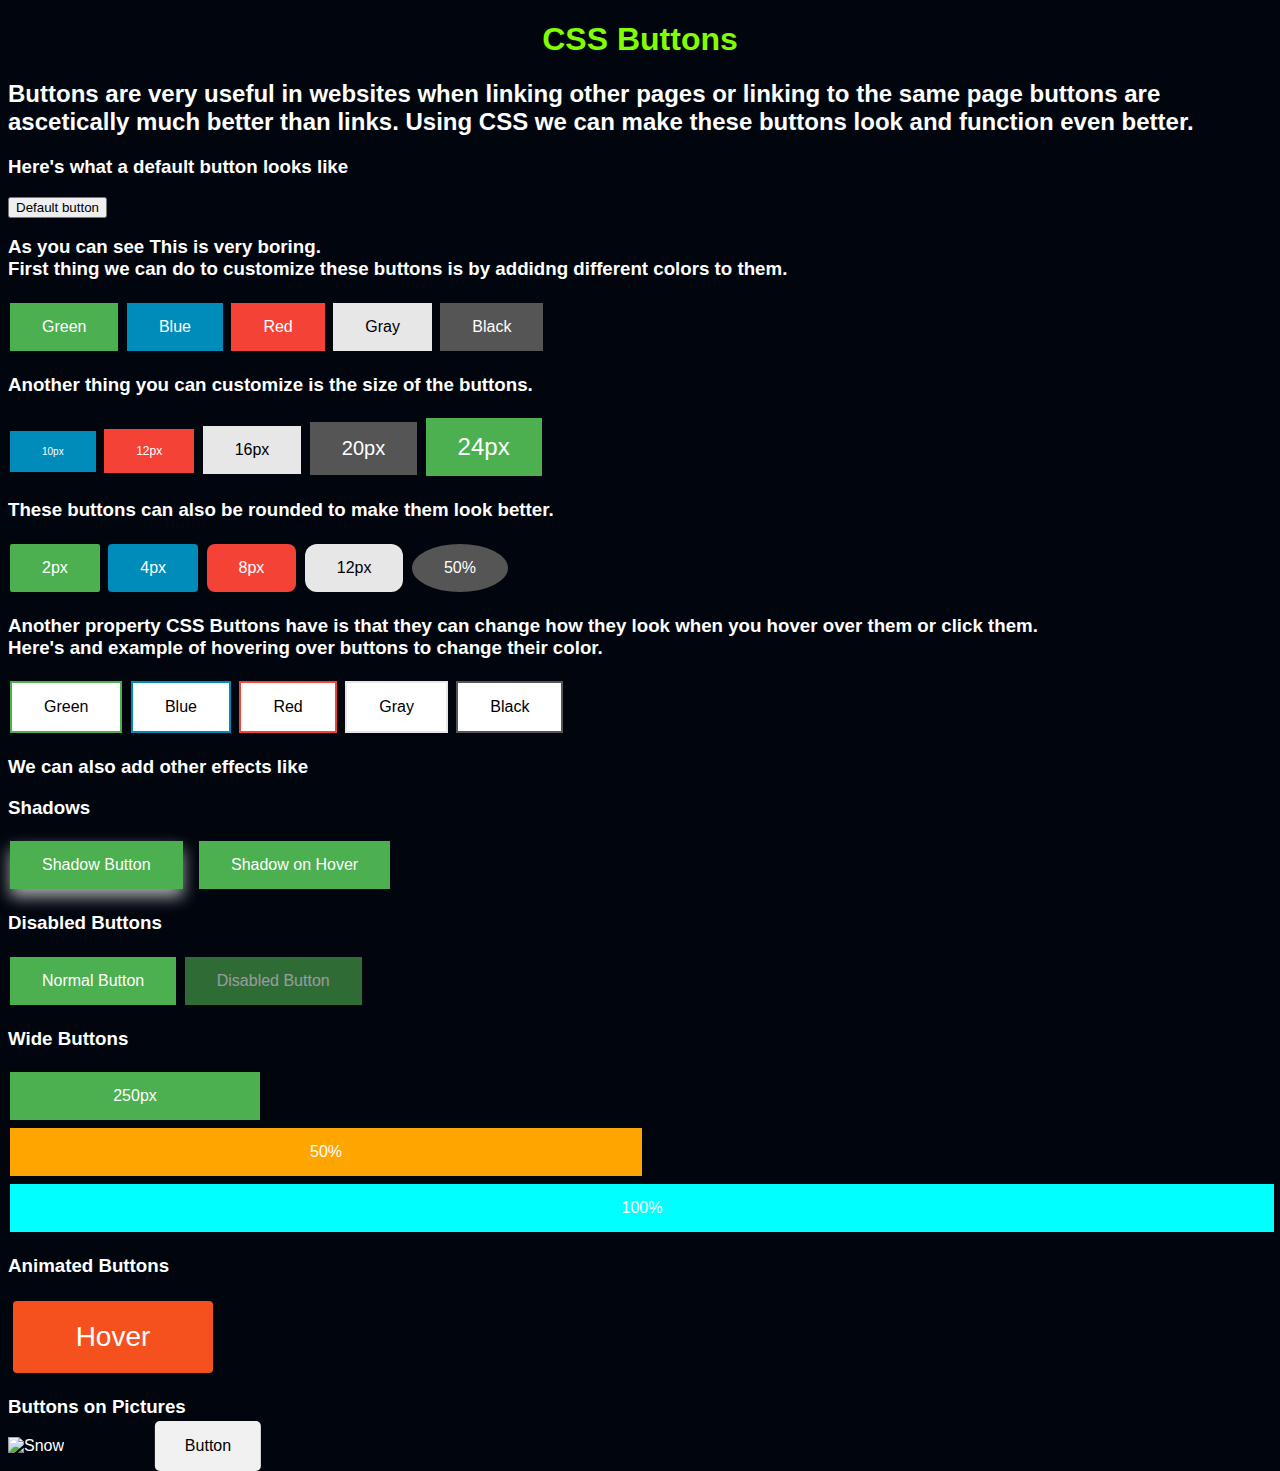
==== buttons.html @ 32168c7d "add buttons page" ====
<!DOCTYPE html>
<html>
    <head>
        <meta charset="UTF-8">
        <meta http-equiv="X-UA-Compatible" content="IE=edge">
        <meta name="viewport" content="width=device-width, initial-scale=1.0">
        <title>Css Buttons</title>
        <link rel="stylesheet" href="styles.css">
        <link rel="stylesheet" href="Buttons.css">
    </head>
    <body>
        <h1 class="title">CSS Buttons</h1>

        <h2>Buttons are very useful in websites when linking other pages or linking to the same page buttons are ascetically much better than links.
        Using CSS we can make these buttons look and function even better.<h2>

        <h3>Here's what a default button looks like</h3>
        <button>Default button</button>
        <h3>As you can see This is very boring. <br> 
        First thing we can do to customize these buttons is by addidng different colors to them.</h3>
        <button class="button">Green</button>
        <button class="button button2">Blue</button>
        <button class="button button3">Red</button>
        <button class="button button4">Gray</button>
        <button class="button button5">Black</button>

        <h3>Another thing you can customize is the size of the buttons.</h3>
        <button class="button button6">10px</button>
        <button class="button button7">12px</button>
        <button class="button button8">16px</button>
        <button class="button button9">20px</button>
        <button class="button button10">24px</button>

        <h3>These buttons can also be rounded to make them look better.</h3>

        <button class="button button11">2px</button>
        <button class="button button12">4px</button>
        <button class="button button13">8px</button>
        <button class="button button14">12px</button>
        <button class="button button15">50%</button>
        
        <h3>Another property CSS  Buttons have is that they can change how they look when you hover over them or click them. <br>
            Here's and example of hovering over buttons to change their color.</h3>
        
        <button class="button button16">Green</button>
        <button class="button button17">Blue</button>
        <button class="button button18">Red</button>
        <button class="button button19">Gray</button>
        <button class="button button20">Black</button>
        
        <h3>We can also add other effects like</h3>
        <h3>Shadows</h3>

    <button class="button button21">Shadow Button</button>
    <button class="button button22">Shadow on Hover</button>
    
    <h3>Disabled Buttons</h3>
    <button class="button">Normal Button</button>
    <button class="button disabled">Disabled Button</button>

    <h3>Wide Buttons</h3>
    <button class="button button23">250px</button><br>
    <button class="button button24">50%</button><br>
    <button class="button button25">100%</button>

    <h3>Animated Buttons</h3>
    <button class="button anim_button" style="vertical-align:middle"><span>Hover </span></button>

    <h3>Buttons on Pictures</h3>
    <div class="container">
        <img src="img_lights.jpg" alt="Snow" style="width:100%">
        <button class="btn">Button</button>
      </div>

    </body>

</html>
---- styles.css ----
body {
    background-color: rgb(1, 6, 14);
    /* Changes the background color to rgb(1, 6, 14) and default text color to white */
    color: rgb(255, 255, 255);
    font-family: cursive,comic-sans,sans-serif,serif;
} 

#Resource{
    color: rgb(0, 255, 0); 
}

nav a {
    /* float: left; */
    color:black;
    text-align: center;
    text-decoration: none; /* prevents link underline */
    font-size: 25px;
    /* font-family: comic-sans; */
    padding: 14px 20px;
    transition-property: color, background-color;
    transition-duration: 1s;
}

nav {
    background-color:#eadbcb;
    overflow: hidden; 
    /* overflow deals with items that do not fit their size restrictions */
    width: max-content;
    height: min-content;
    margin: auto;
    text-align: center;
    box-shadow: black 1px 10px 10px;
    padding: 10px;
    border-radius: 25px;
    transition-property: width,height,box-shadow,transform;
    transition-duration: 1s;
    transition-timing-function: ease-in-out;
}

table {
    width: 70%;
    text-align: left;
    border-collapse: collapse;
    margin: auto;
}

table, th, td {
    border: 1px solid;
    border-color: white;
}

td, th {
    padding: 20px, 5px;
}




nav a:hover {
    color: blue;
}

nav:hover {
    box-shadow: white 1px 1px 50px;
    transform:scale(105%)
}

#trans:hover{
color: blue;
}

#buttons:hover{
    color: green;
}

.title{
    width: auto;
    height: auto;
    text-align: center;
    color: chartreuse;
}
---- Buttons.css ----
.button {
    background-color: #4CAF50; /* Green */
    border: none;
    color: white;
    padding: 15px 32px;
    text-align: center;
    text-decoration: none;
    display: inline-block;
    font-size: 16px;
    margin: 4px 2px;
    cursor: pointer;
    transition-duration:0.4s ;
}

.button2 {background-color: #008CBA;} /* Blue */
.button3 {background-color: #f44336;} /* Red */ 
.button4 {background-color: #e7e7e7; color: black;} /* Gray */ 
.button5 {background-color: #555555;} /* Black */

.button6 {font-size: 10px; background-color: #008CBA;}
.button7 {font-size: 12px;background-color: #f44336;}
.button8 {font-size: 16px; background-color: #e7e7e7; color: black;}
.button9 {font-size: 20px; background-color: #555555;}
.button10 {font-size: 24px;}

.button11 {border-radius: 2px;}
.button12 {border-radius: 4px;background-color: #008CBA;}
.button13 {border-radius: 8px;background-color: #f44336;}
.button14 {border-radius: 12px;background-color: #e7e7e7; color: black;}
.button15 {border-radius: 50%;background-color: #555555;}

.button16 {
    background-color: white; 
    color: black; 
    border: 2px solid #4CAF50;
  }
  
  .button16:hover {
    background-color: #4CAF50;
    color: white;
  }
  
  .button17 {
    background-color: white; 
    color: black; 
    border: 2px solid #008CBA;
  }
  
  .button17:hover {
    background-color: #008CBA;
    color: white;
  }
  
  .button18 {
    background-color: white; 
    color: black; 
    border: 2px solid #f44336;
  }
  
  .button18:hover {
    background-color: #f44336;
    color: white;
  }
  
  .button19 {
    background-color: white;
    color: black;
    border: 2px solid #e7e7e7;
  }
  
  .button19:hover {background-color: grey;}
  
  .button20 {
    background-color: white;
    color: black;
    border: 2px solid #555555;
  }
  
  .button20:hover {
    background-color: black;
    color: white;
  }

  .button21 {
    box-shadow: 0 8px 16px 0 rgba(255, 255, 255, 0.66), 0 6px 20px 0 rgba(0,0,0,0.19);
  }

  .button22{
    margin-left: 10px;
  }
  
  .button22:hover {
    box-shadow: 0 12px 16px 0 rgba(255, 255, 255, 0.66),0 17px 50px 0 rgba(0,0,0,0.19);
  }

  .disabled {
    opacity: 0.6;
    cursor: not-allowed;
  }

.button23 {width: 250px;}
.button24 {width: 50%; background-color: orange;}
.button25 {width: 100%; background-color:cyan}

.anim_button {
    display: inline-block;
    border-radius: 4px;
    background-color: #f4511e;
    border: none;
    color: #FFFFFF;
    text-align: center;
    font-size: 28px;
    padding: 20px;
    width: 200px;
    transition: all 0.5s;
    cursor: pointer;
    margin: 5px;
  }

.anim_button span {
    cursor: pointer;
    display: inline-block;
    background-color: #f4511e;
    position: relative;
    transition: 0.5s;
  }
  
  .anim_button span:after {
    content: '\00bb';
    position: absolute;
    opacity: 0;
    top: 0;
    right: -20px;
    transition: 0.5s;
  }
  
  .anim_button:hover span {
    padding-right: 25px;
  }
  
  .anim_button:hover span:after {
    opacity: 1;
    right: 0;
  }

  .container {
    position: relative;
    width: 100%;
    max-width: 400px;
  }
  
  .container img {
    width: 100%;
    height: auto;
  }
  
  .container .btn {
    position: absolute;
    top: 50%;
    left: 50%;
    transform: translate(-50%, -50%);
    -ms-transform: translate(-50%, -50%);
    background-color: #f1f1f1;
    color: black;
    font-size: 16px;
    padding: 16px 30px;
    border: none;
    cursor: pointer;
    border-radius: 5px;
    text-align: center;
  }
  
  .container .btn:hover {
    background-color: black;
    color: white;
  }
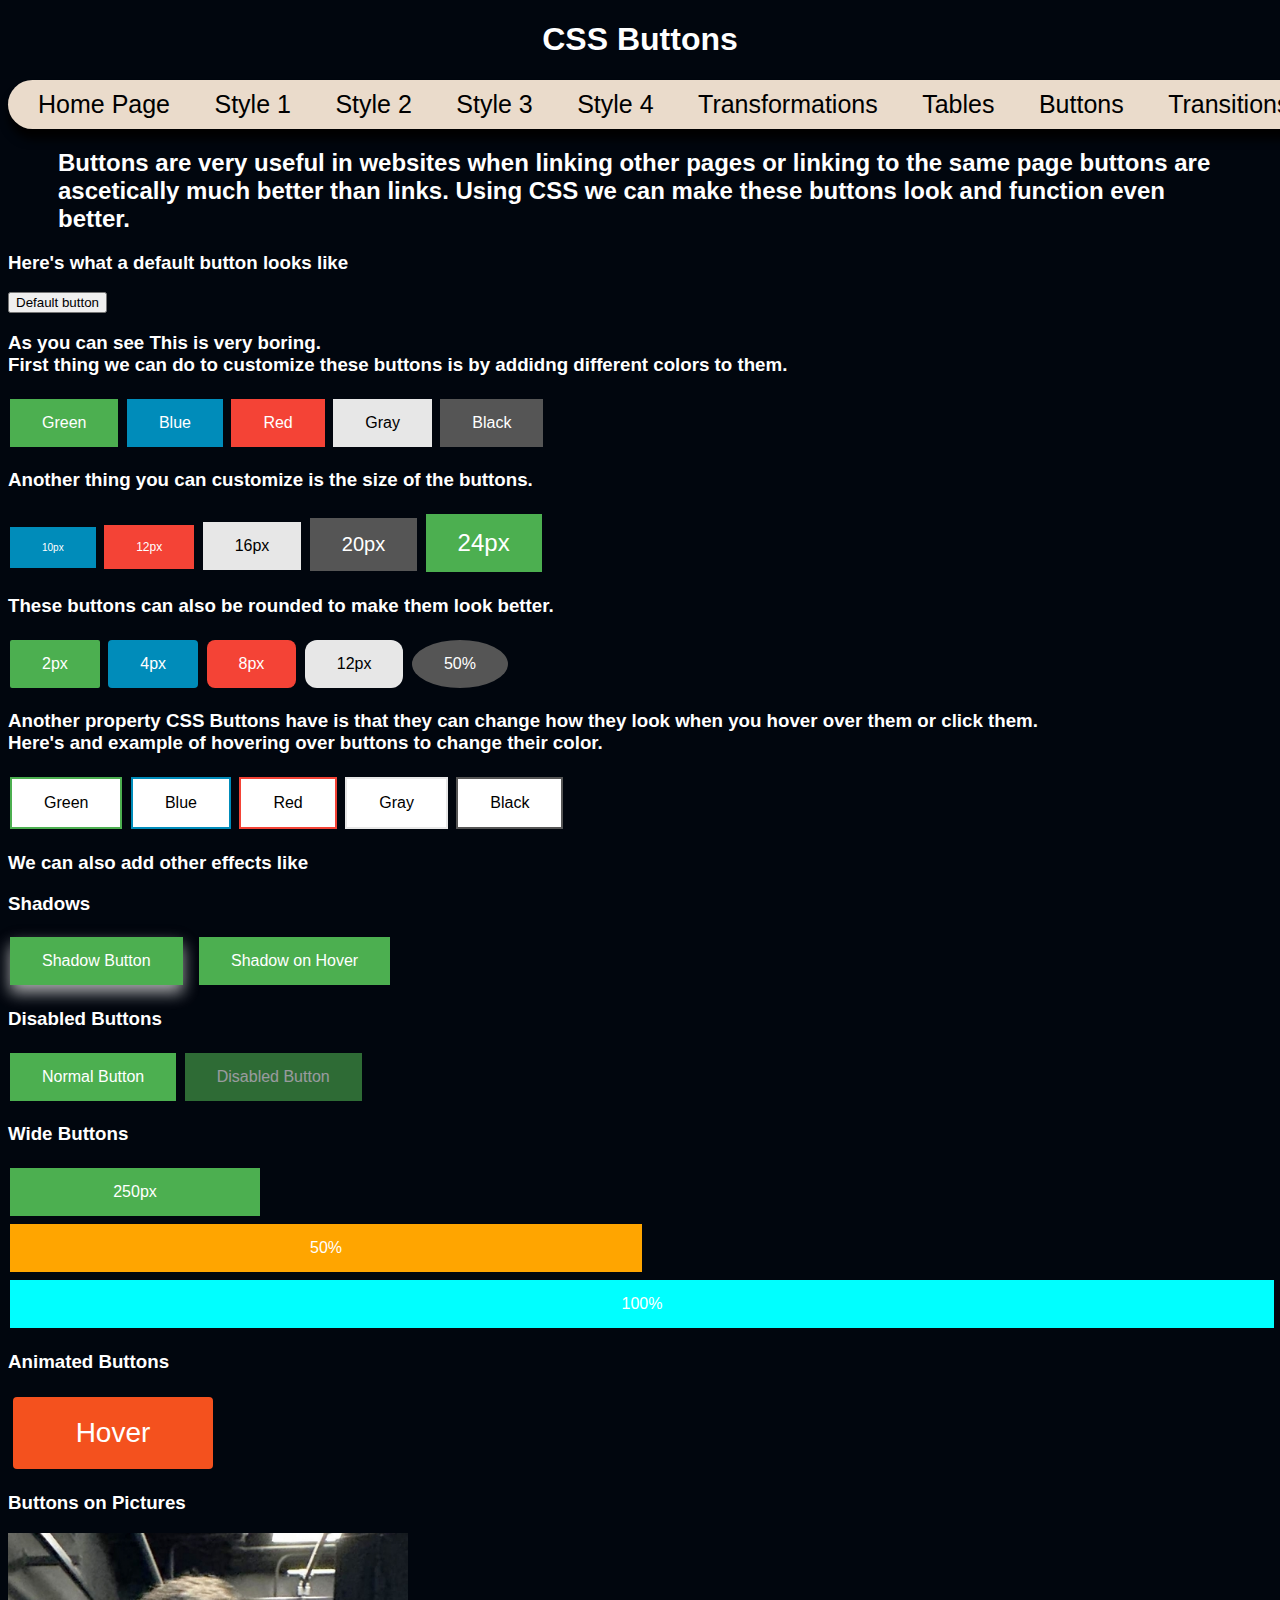
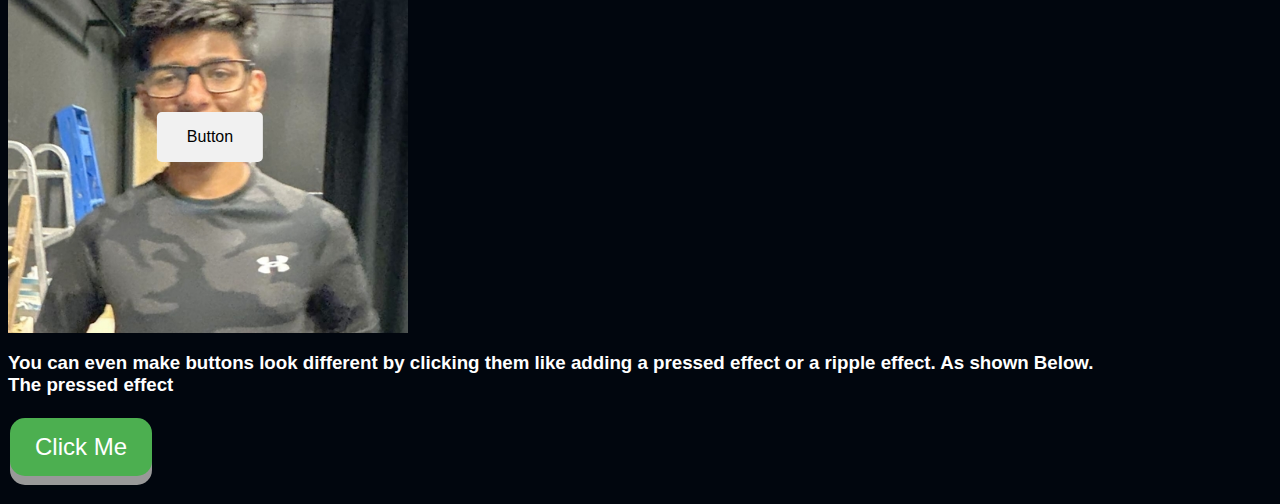
==== commit 69915880: "Fix bugs + work more on buttons" ====
--- a/buttons.html
+++ b/buttons.html
@@ -10,6 +10,18 @@
     </head>
     <body>
         <h1 class="title">CSS Buttons</h1>
+
+        <nav class="nav-text">
+            <a id="home" href="index.html" target="_self">Home Page</a>
+            <a href="" target="_self">Style 1</a>
+            <a href="" target="_self">Style 2</a>
+            <a href="" target="_self">Style 3</a>
+            <a href="" target="_self">Style 4</a>
+            <a href="transformations.html" target="_self">Transformations</a>
+            <a id="tables_nav"  href="tables.html" target="_self">Tables</a>
+            <a id="Buttons_nav" href="buttons.html" target="_self">Buttons</a>
+            <a id="trans" href="Transitions.html" target="_self">Transitions</a>
+        </nav>
 
         <h2>Buttons are very useful in websites when linking other pages or linking to the same page buttons are ascetically much better than links.
         Using CSS we can make these buttons look and function even better.<h2>
@@ -68,10 +80,14 @@
 
     <h3>Buttons on Pictures</h3>
     <div class="container">
-        <img src="img_lights.jpg" alt="Snow" style="width:100%">
-        <button class="btn">Button</button>
-      </div>
+        <img src="Aaron-low-res.jpeg" alt="Snow" style="width:100%">
+        <button class=" button btn">Button</button>
+    </div>
 
+    <h3>You can even make buttons look different by clicking them like adding a pressed effect or a ripple effect. As shown Below. <br>
+        The pressed effect</h3>
+
+        <button class="button click1">Click Me</button>
     </body>
 
 </html>--- a/styles.css
+++ b/styles.css
@@ -7,6 +7,14 @@
 
 #Resource{
     color: rgb(0, 255, 0); 
+}
+
+h1 {
+    text-align: center;
+}
+
+h2 {
+    margin: 5px 50px;
 }
 
 nav a {
@@ -27,7 +35,7 @@
     /* overflow deals with items that do not fit their size restrictions */
     width: max-content;
     height: min-content;
-    margin: auto;
+    margin: 20px auto;
     text-align: center;
     box-shadow: black 1px 10px 10px;
     padding: 10px;
@@ -40,21 +48,48 @@
 table {
     width: 70%;
     text-align: left;
-    border-collapse: collapse;
     margin: auto;
+    /* border-radius: 10px; */
 }
 
-table, th, td {
-    border: 1px solid;
-    border-color: white;
+td.num {
+    text-align: center;
 }
 
-td, th {
-    padding: 20px, 5px;
+#style1 tr:nth-child(even) {
+    background-color: darkslategray;
 }
 
+#style1 tr:nth-child(odd) {
+    background-color: darkgray;
+}
 
+#style1 th {
+    font-size: 30px;
+    background-color: darkblue;
+    padding: 10px;
+}
 
+#style1 td {
+    font-size: 20px;
+    padding: 20px;
+}
+
+#style2, #style2 * {
+    border: 2px solid;
+    border-color: white;
+    border-radius: 10px;
+}
+
+#style2 td {
+    padding: 20px;
+    background-color: darkred;
+}
+
+#style2 th {
+    padding: 10px;
+    background-color: darkgreen;
+}
 
 nav a:hover {
     color: blue;
@@ -66,16 +101,41 @@
 }
 
 #trans:hover{
-color: blue;
+color: red;
 }
 
-#buttons:hover{
-    color: green;
+#tables_nav:hover{
+    color: aqua;
+}
+
+#Buttons_nav:hover{
+    color: rgb(0, 255, 0);
+}
+
+#home:hover{
+    color: orangered;
 }
 
 .title{
     width: auto;
     height: auto;
     text-align: center;
-    color: chartreuse;
+}    
+
+img {
+    width: 20%;
+    height: auto;
+    margin-left: auto;
+    margin-right: auto;
+    display: block;
+}
+
+#img-style-1 {
+    transform: scaleX(5);
+    margin-top: 10px;
+}
+
+#img-style-2 {
+    transform: scaleY(5);
+    margin-top: 50%;
 }--- a/Buttons.css
+++ b/Buttons.css
@@ -173,4 +173,29 @@
   .container .btn:hover {
     background-color: black;
     color: white;
+  }
+
+  .click1 {
+    display: inline-block;
+    padding: 15px 25px;
+    font-size: 24px;
+    margin-bottom: 20px;
+    cursor: pointer;
+    text-align: center;
+    text-decoration: none;
+    outline: none;
+    color: #fff;
+    background-color: #4CAF50;
+    border: none;
+    border-radius: 15px;
+    box-shadow: 0 9px #999;
+    transition-duration: 0.2s
+  }
+  
+  .click1:hover {background-color: #3e8e41}
+  
+  .click1:active {
+    background-color: #3e8e41;
+    box-shadow: 0 5px #666;
+    transform: translateY(4px);
   }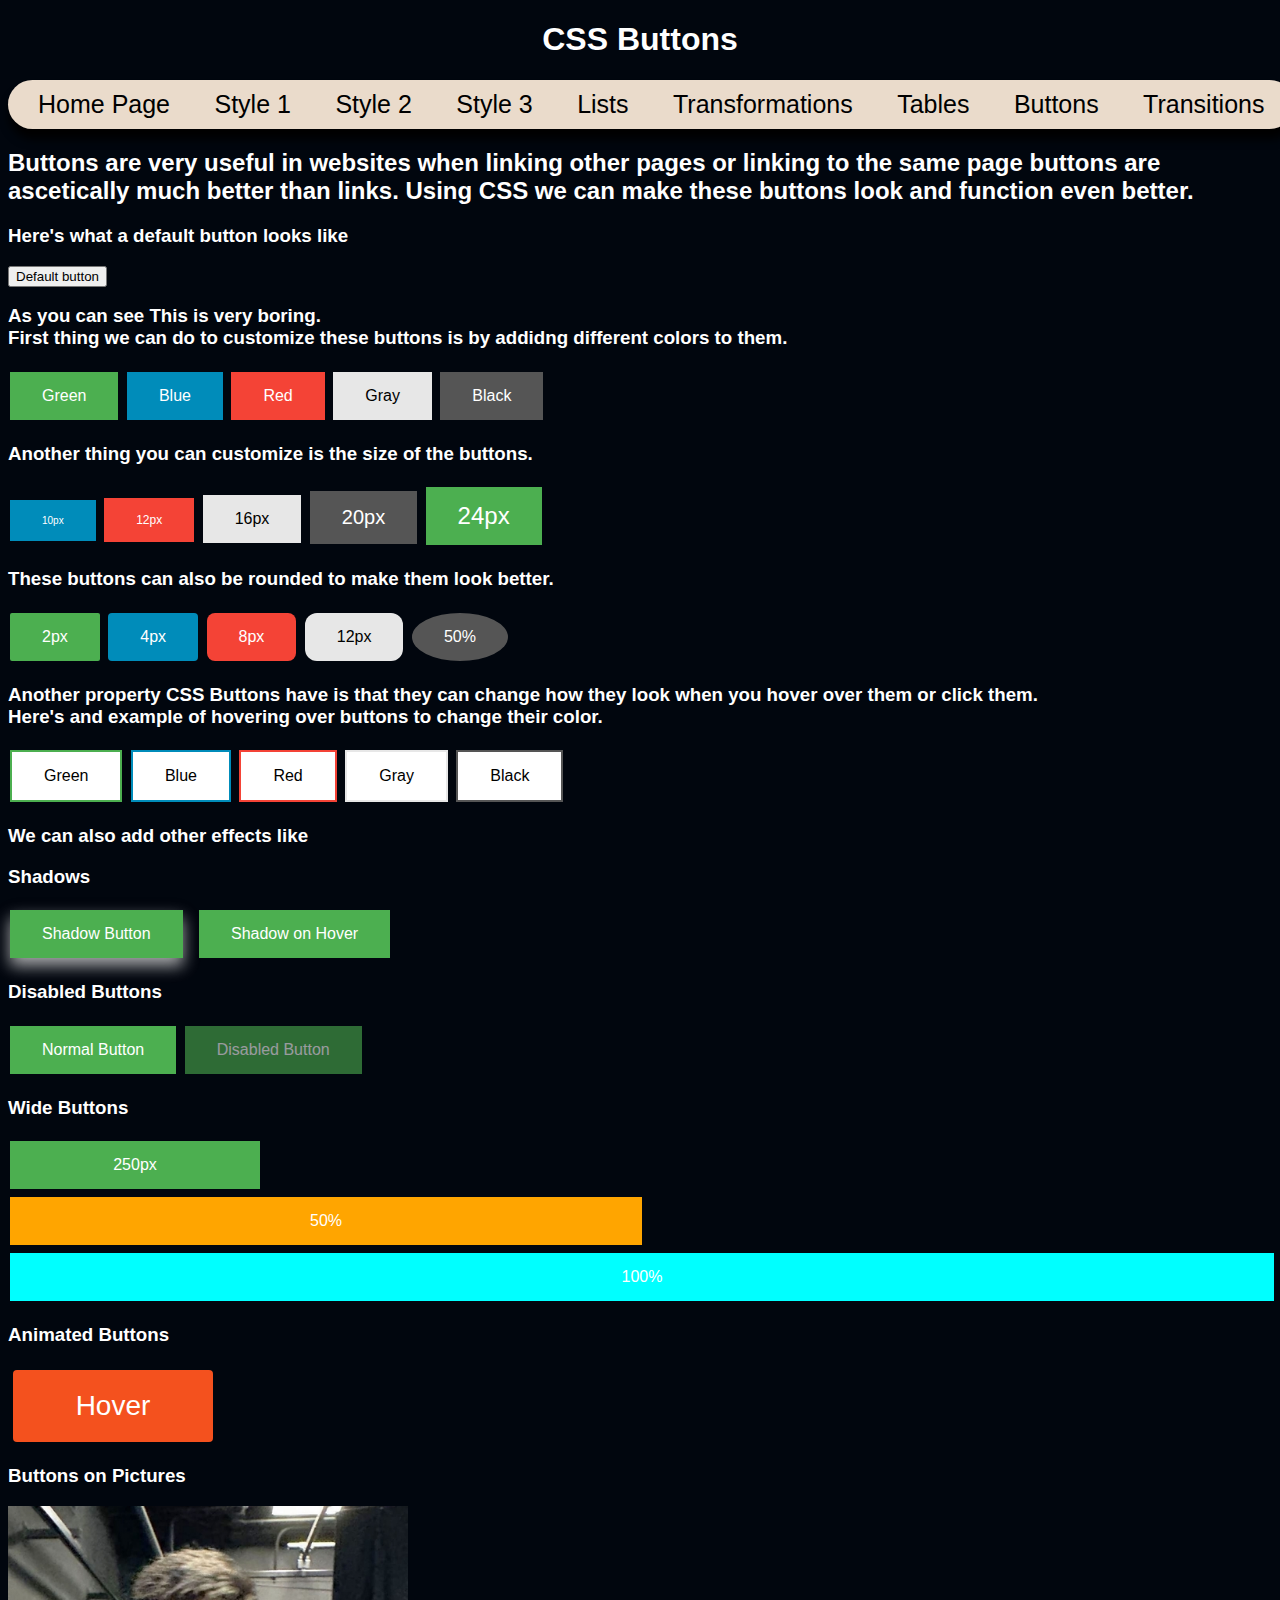
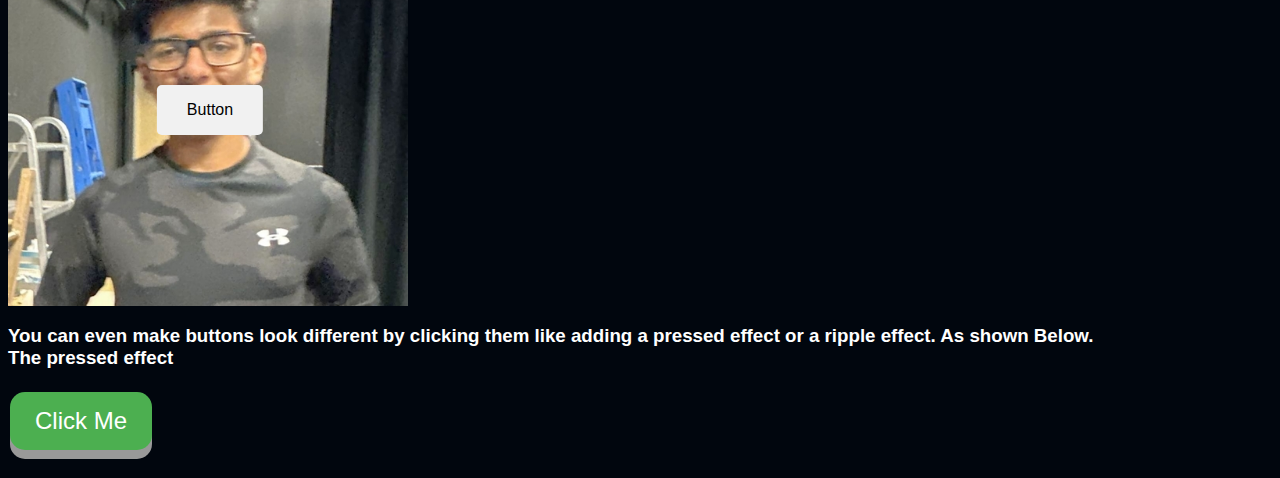
==== commit e128b2fb: "Update buttons.html" ====
--- a/buttons.html
+++ b/buttons.html
@@ -16,7 +16,7 @@
             <a href="" target="_self">Style 1</a>
             <a href="" target="_self">Style 2</a>
             <a href="" target="_self">Style 3</a>
-            <a href="" target="_self">Style 4</a>
+            <a id="lists" href="Lists.html" target="_self">Lists</a>
             <a href="transformations.html" target="_self">Transformations</a>
             <a id="tables_nav"  href="tables.html" target="_self">Tables</a>
             <a id="Buttons_nav" href="buttons.html" target="_self">Buttons</a>
@@ -90,4 +90,4 @@
         <button class="button click1">Click Me</button>
     </body>
 
-</html>+</html>
--- a/styles.css
+++ b/styles.css
@@ -2,7 +2,7 @@
     background-color: rgb(1, 6, 14);
     /* Changes the background color to rgb(1, 6, 14) and default text color to white */
     color: rgb(255, 255, 255);
-    font-family: cursive,comic-sans,sans-serif,serif;
+    font-family: sans-serif,serif;
 } 
 
 #Resource{
@@ -13,7 +13,7 @@
     text-align: center;
 }
 
-h2 {
+.styles_list {
     margin: 5px 50px;
 }
 
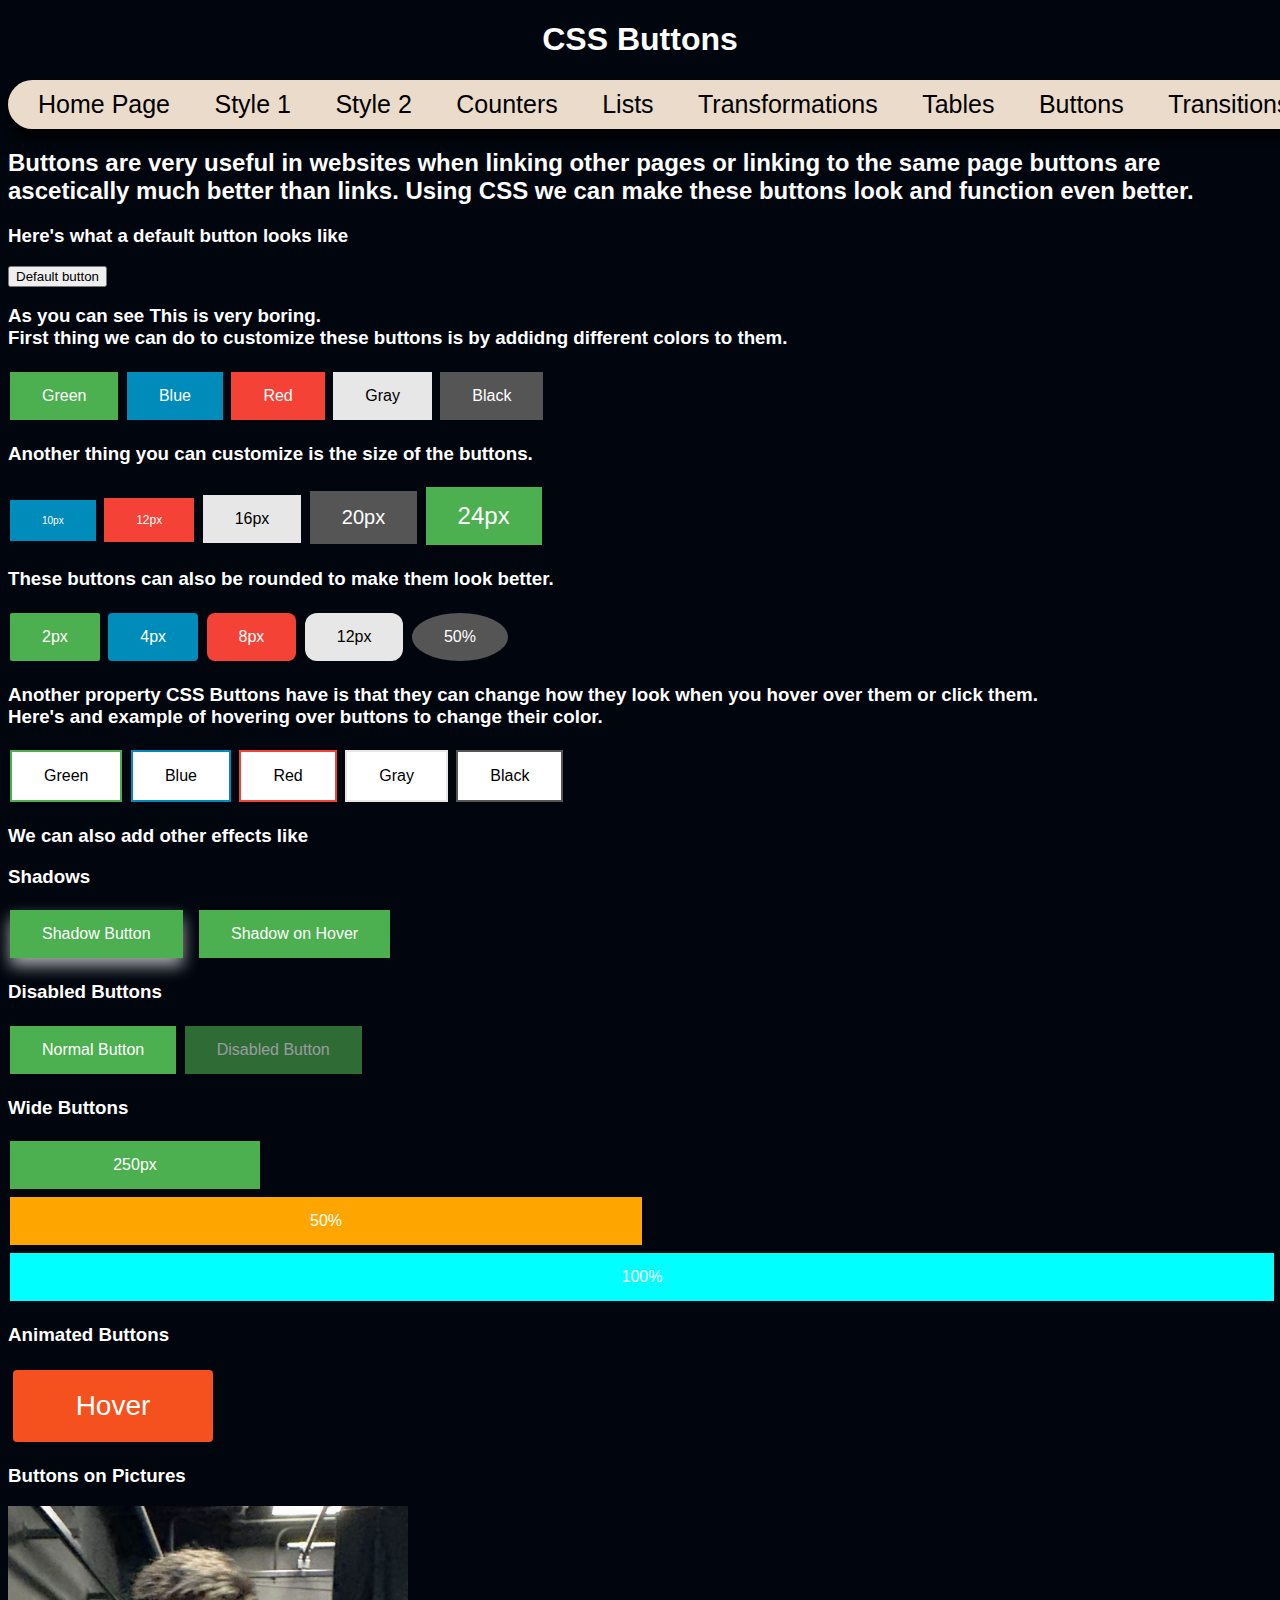
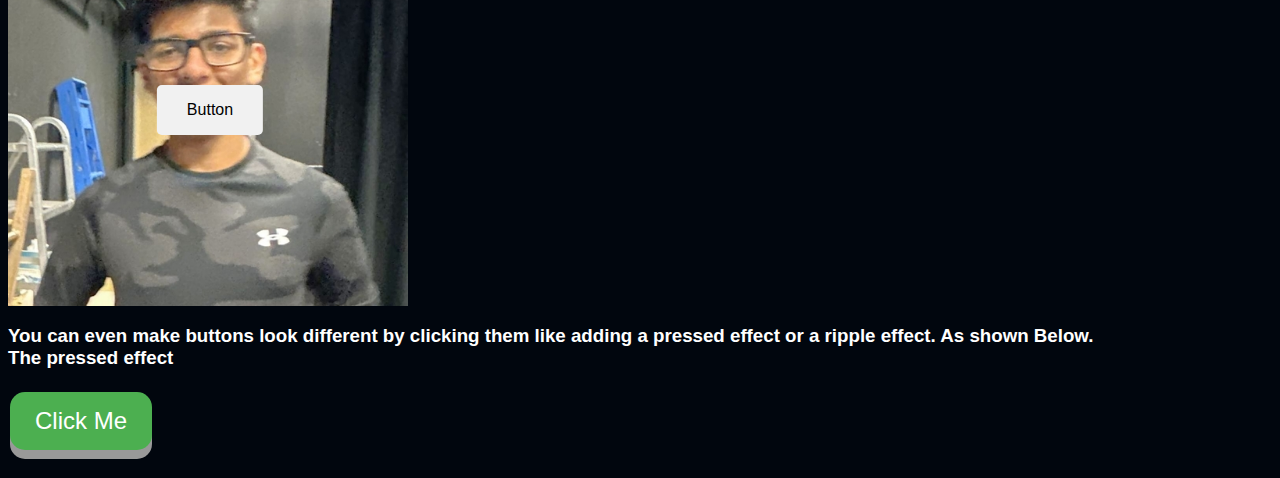
==== commit a40457c9: "Update buttons.html" ====
--- a/buttons.html
+++ b/buttons.html
@@ -15,7 +15,7 @@
             <a id="home" href="index.html" target="_self">Home Page</a>
             <a href="" target="_self">Style 1</a>
             <a href="" target="_self">Style 2</a>
-            <a href="" target="_self">Style 3</a>
+             <a id="counters" href="counter.html" target="_self">Counters</a>
             <a id="lists" href="Lists.html" target="_self">Lists</a>
             <a href="transformations.html" target="_self">Transformations</a>
             <a id="tables_nav"  href="tables.html" target="_self">Tables</a>
